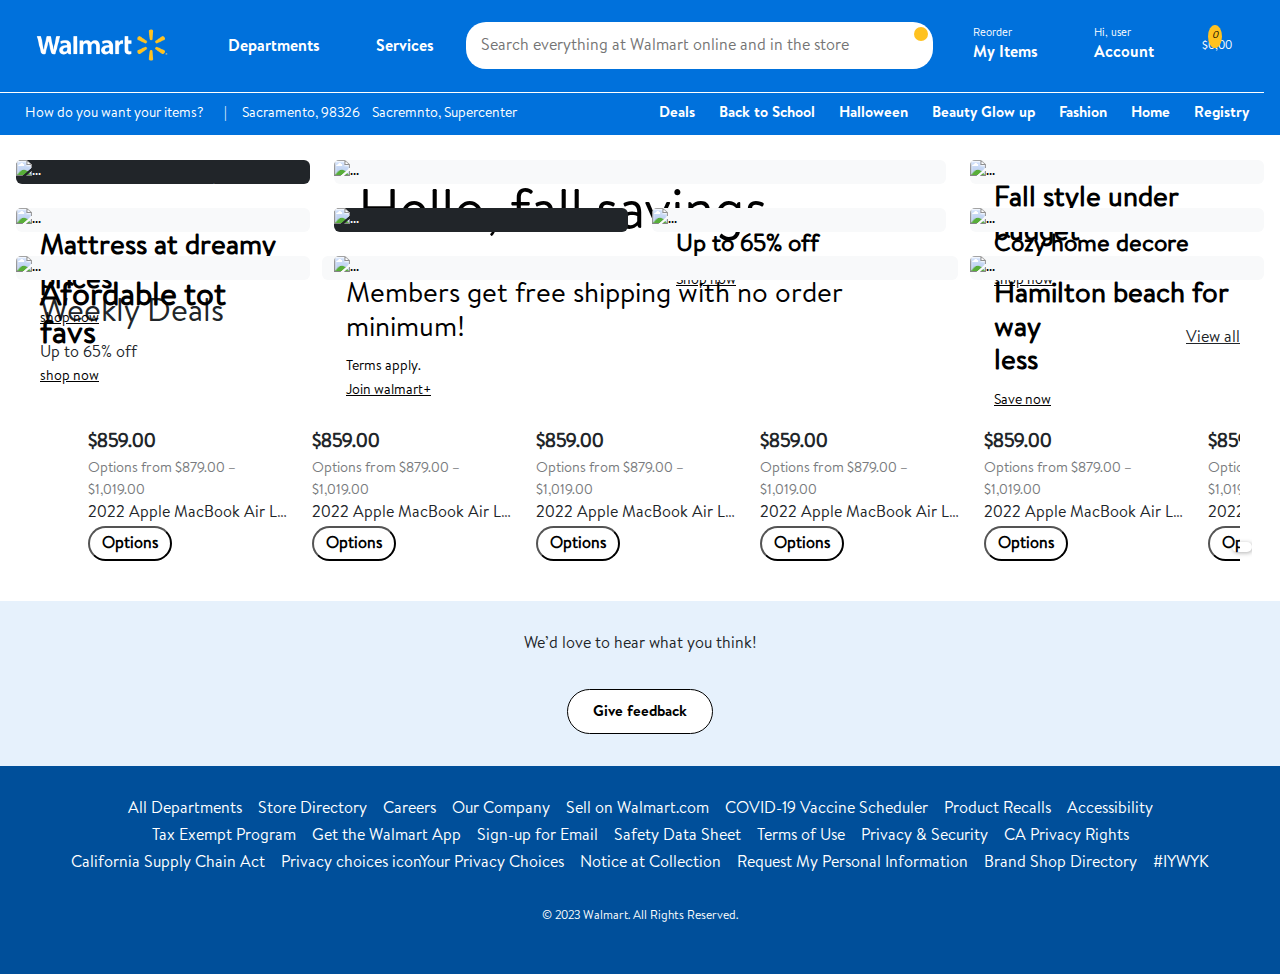
==== index.html @ a3329d4b "fix carousel" ====
<!DOCTYPE html>
<html lang="en">
<head>
    <meta charset="UTF-8">
    <meta name="viewport" content="width=device-width, initial-scale=1.0">
    <link rel="stylesheet" href="./bootstrap-5.3.1-dist/css/bootstrap.min.css">
    <link rel="stylesheet" href="styles.css"/>
    <title>Document</title>
</head>
<body>
    <div id="sideNav" onclick="hideSideNav()"  class="nav-side">
        <div class="item">
            <img class="logo" src="https://static.vecteezy.com/system/resources/previews/022/100/282/original/walmart-logo-transparent-free-png.png" />
            <h2>Hi, User</h2>
        </div>
        <div class="items">
        <a href="#" class="walmart item">
            <img class="logo" src="https://i5.walmartimages.com/dfw/63fd9f59-ac39/29c6759d-7f14-49fa-bd3a-b870eb4fb8fb/v1/wplus-icon-blue.svg" />
            <p>Walmart +</p>
        </a>
        <hr>
        <a href="#" class="item">
            <i class="fa-solid fa-receipt"></i>
            <p>Purchase History</p>
        </a>
        <a href="#" class="item" style="margin-left: -5px;">
            <i class="fa-solid fa-file-import"></i>
            <p>

                My items
            </p>
        </a>
        <a href="#" class="item">
            <i class="fa-regular fa-user"></i>
            <p>

                Account
            </p>
        </a>
        <hr/>
        <a href="#" class="item">
            <i class="fa-regular fa-circle-question"></i>
            <p>

                Help
            </p>
        </a>
        <hr/>
        <a href="#" class="item">
            <i class="fa-regular fa-heart"></i>
            <p>

                Lists
            </p>
        </a>
        <a href="#" class="item">
            <i class="fa-solid fa-gift"></i>
            <p>

                Registries
            </p>
        </a>
        <hr/>
        <div class="nav-list">
            <div href="#" class="item">
                <i class="fa-solid fa-square-poll-horizontal"></i>
                <p>
                    Departments
                </p>
            </div>
            <i class="fa-solid fa-chevron-right"></i>
        </div>
        <div class="nav-list">
            <div href="#" class="item">
                <i class="fa-solid fa-hand-holding-medical"></i>
                <p>
                    Services
                </p>
            </div>
            <i class="fa-solid fa-chevron-right"></i>
        </div>
        <hr>
        <a href="#" class="item">
            <i class="fa-regular fa-comment"></i>
            <p>
                Give feedback
            </p>
        </a>
        <hr>
        <a href="#" class="item">
            <i class="fa-solid fa-right-to-bracket"></i>
            <p>
                Sign out
            </p>
        </a>
    </div>
    </div>
    <div id="backDrop" onclick="hideSideNav()">

    </div>
    <header>
        <div class="main-nav">
            <div class="show-md" onclick="showSideNav()">
                <i class="fa-solid fa-bars " style="color: white; font-size: 25px; cursor: pointer;"></i>
            </div>
            
            <div class="elem hide-md">
                <a href="./index.html"><img class="logo" src="./assets/logo.png.png" /></a>
            </div>
            
                <img class="logo show-md" src="https://static.vecteezy.com/system/resources/previews/022/100/282/original/walmart-logo-transparent-free-png.png" />
          
            <div class="elem hide-md">
                <i class="fa-solid fa-square-poll-horizontal"></i>
                <p>
                    Departments
                </p>
            </div>
            <div class="elem hide-md">
                <i class="fa-solid fa-hand-holding-medical"></i>
                <p>
                    Services
                </p>
            </div>
            <div class="search">
                <input type="search" placeholder="Search everything at Walmart online and in the store" />
                <div class="search-icon">
                    <i class="fa-solid fa-magnifying-glass"></i>
                </div>
            </div>
            <div class="elem hide-md">
                <i class="fa-regular fa-heart"></i>
                <div class="txt">
                    <span>Reorder</span>
                    <p>My Items</p>
                </div>
            </div>
            <div class="elem hide-md">
                <i class="fa-regular fa-user"></i>
                <div class="txt">
                    <span>Hi, user</span>
                    <p>Account<p>
                </div>
            </div>
            <div class="elem">
                <div class="cart">
<i class="fa-solid fa-cart-shopping"></i>
                    <span>$0,00</span>
                    
                </div>
            </div>
        </div>
        <div class="sec-nav ">
            
                <div class="ship">
                    <i class="fa-solid fa-truck"></i>
                    <p>How do you want your items?</p>
                    <i class="fa-solid fa-chevron-down"></i>
                    <p class="address">| &nbsp<i class="fa-solid fa-location-dot"></i> &nbsp Sacramento, 98326 &nbsp<i class="fa-solid fa-house"></i>&nbsp Sacremnto, Supercenter</p>
                </div>
            <nav class="hide-md">
                <ul>
                    <li><a href="#">Deals</a></li>
                    <li id="dis1"><a href="./grocery&Essentials.html">Grocery & Essentials</a></li>
                    <li id="dis4"><a href="./back.html">Back to School</a></li>
                    <li><a href="#">Halloween</a></li>
                    <li id="dis2"><a href="./Top-Toys/top-toys.html">Top Toy list</a></li>
                    <li id="dis3"><a href="#">Beauty Glow up</a></li>
                    <li><a href="#">Fashion</a></li>
                    <li><a href="#">Home</a></li>
                    <li><a href="#">Registry</a></li>
                    
                </ul>
            </nav>
        </div>
    </header>
    <main class="container-fluid p-3">
        <div class="row">
            <div class="col-md-3 mb-3 col-sm-12 d-flex flex-column gap-4">
                <div class="card text-bg-dark" style="border:none">
                    <img src="https://i5.walmartimages.com/dfw/4ff9c6c9-19f8/k2-_79955821-256a-4e04-9c04-2c50f8a91140.v1.jpg?odnHeight=512" class="card-img" alt="...">
                    <div class="card-img-overlay p-4">
                      <h5 class="card-title" style="font-weight: bold;">Sports scores from $17</h5>
                      <a class="card-text nav-link" style="text-decoration: underline;"><small>Shop now</small></a>
                    </div>
                  </div>
                <div class="card text-bg-light" style="border:none">
                    <img src="https://i5.walmartimages.com/dfw/4ff9c6c9-475a/k2-_12602539-cb08-4a03-82dc-76c9fa5662b2.v1.jpg" class="card-img" alt="...">
                    <div class="card-img-overlay p-4">
                      <h3 class="card-title" style="font-weight: bold;">Mattress at dreamy prices</h3>
                      <a class="card-text nav-link text-decoration-underline"><small>shop now</small></a>
                    </div>
                  </div>
                <div class="card text-bg-light" style="border:none">
                    <img src="https://i5.walmartimages.com/dfw/4ff9c6c9-a28d/k2-_7a2ce6b0-d15b-41cf-bad7-6e92826e959e.v1.jpg?odnHeight=216&odnWidth=385&odnBg=&odnDynImageQuality=70" class="card-img" alt="...">
                    <div class="card-img-overlay p-4">
                      <h2 class="card-title" style="font-weight: bold;" >Afordable tot <br> favs</h2>
                      <a class="card-text nav-link text-decoration-underline"><small>shop now</small></a>
                    </div>
                  </div>
                </div>
                <div class="col-md-6 mb-3 col-sm-12">
                    <div class="row d-flex flex-column gap-4">
                        <div class="col">
                            <div class="card text-bg-light" style="border:none;">
                                <img src="https://i5.walmartimages.com/dfw/4ff9c6c9-5558/k2-_122014e9-1d0c-4d17-8870-73a0d83d943d.v1.jpg?odnHeight=447" class="card-img" alt="...">
                                <div class="card-img-overlay p-4">
                                  <h3 class="card-title" style="font-size: 3.5rem;">Hello, fall savings</h3>
                                  <a class="card-text nav-link text-decoration-underline"><small>Shop now</small></a>
                                </div>
                              </div>
                        </div>
                        <div class="col d-flex gap-4">
                            <div class="card text-bg-dark w-50" style="border:none">
                                <img src="https://i5.walmartimages.com/dfw/4ff9c6c9-5706/k2-_24d24bd6-705b-4745-a840-7afe5614a00f.v1.jpg?odnHeight=388" class="card-img" alt="...">
                                <div class="card-img-overlay p-4">
                                  <h4 class="card-title " style="font-weight: bold;" >High tech, low spend</h4>
                                  <a class="card-text nav-link text-decoration-underline"><small>Shop now</small></a>
                                </div>
                              </div>
                              <div class="card text-bg-light w-50" style="border:none">
                                  <img src="https://i5.walmartimages.com/dfw/4ff9c6c9-b65c/k2-_0b51d982-a106-47fb-95e0-4196fa967d4c.v1.jpg?odnHeight=578&odnWidth=385&odnBg=&odnDynImageQuality=70" class="card-img" alt="...">
                                  <div class="card-img-overlay p-4">
                                    <h4 class="card-title" style="font-weight: bold;">Up to 65% off</h4>
                                    <a class="card-text nav-link text-decoration-underline"><small>Shop now</small></a>
                                  </div>
                                </div>
                            </div>
                            <div class="card text-bg-light" style="border:none">
                                <img src="https://i5.walmartimages.com/dfw/4ff9c6c9-21d7/k2-_010ce435-9cfa-4871-98d9-b58993dee070.v1.jpg?odnHeight=216&odnWidth=794&odnBg=&odnDynImageQuality=70" class="card-img" alt="...">
                                <div class="card-img-overlay p-4">
                                  <h3 class="card-title">Members get free shipping with no order <br> minimum!</h3>
                                  <a class="card-text nav-link"><small>Terms apply.</small></a>
                                  <a class="card-text nav-link text-decoration-underline"><small>Join walmart+</small></a>
                                </div>
                              </div>
                       
                    </div>
                 
                   
                  
                </div>
                <div class="col-md-3 mb-3 col-sm-12 d-flex flex-column gap-4">
                <div class="card text-bg-light" style="border:none">
                    <img src="https://i5.walmartimages.com/dfw/4ff9c6c9-a3ce/k2-_a030d5b9-1e9f-4bb7-bc82-af0e9ce626b7.v1.jpg" class="card-img" alt="...">
                    <div class="card-img-overlay p-4">
                      <h3 class="card-title" style="font-weight: bold;">Fall style under <br> budget</h2>
                      <a class="card-text nav-link" style="text-decoration: underline;"><small>Shop now</small></a>
                    </div>
                  </div>
                <div class="card text-bg-light" style="border:none">
                    <img src="https://i5.walmartimages.com/dfw/4ff9c6c9-f512/k2-_f0538edc-0cd6-42e5-b1fd-3df0aa5ba575.v1.jpg?odnHeight=256" class="card-img" alt="...">
                    <div class="card-img-overlay p-4">
                      <h4 class="card-title" style="font-weight: bold;">Cozy home decore</h4>
                      <a class="card-text nav-link text-decoration-underline"><small>shop now</small></a>
                    </div>
                  </div>
                <div class="card text-bg-light" style="border:none">
                    <img src="https://i5.walmartimages.com/dfw/4ff9c6c9-f45d/k2-_67dcec85-5a08-41b4-b40c-a18a1ab33d28.v1.jpg?odnHeight=578" class="card-img" alt="...">
                    <div class="card-img-overlay p-4">
                      <h3 class="card-title" style="font-weight: bold;">Hamilton beach for way <br> less</h3>
                      <a class="card-text nav-link text-decoration-underline"><small>Save now</small></a>
                    </div>
                  </div>

            </div>
        </div>
<!-- carousel -->
        <div class="container-fluid overflow-hidden">
            <div class=" container-fluid d-flex justify-content-between align-items-center">
                <div>
                    <h2>Weekly Deals</h2>
                    <p>Up to 65% off</p>
                </div>
                <a href="#" class="nav-link text-decoration-underline">View all</a>
            </div>
<div class="container-fluid overflow-hidden" id="cont">

    <div id="carousel" class="d-flex gap-4 overflow-hidden p-4" style="margin-left: 0;">
        <i id="arrow" class="fa-solid fa-chevron-right"></i>
        <i id="arrow2" class="fa-solid fa-chevron-left"></i>
        <div class="item">
            
        </div>
    </div>
</div>
        </div>

    </main>
    <footer>
        <div class="footer-top">
            <p>We’d love to hear what you think!</p>
            <button>Give feedback</button>
        </div>
        <div class="footer-btm">
            <div class="links">
                <a href="#">All Departments</a>
                <a href="#">Store Directory</a>
                <a href="#">Careers</a>
                <a href="#">Our Company</a>
                <a href="#">Sell on Walmart.com</a>
                <a href="#">COVID-19 Vaccine Scheduler</a>
                <a href="#">Product Recalls</a>
                <a href="#">Accessibility</a>
                <a href="#">Tax Exempt Program</a>
                <a href="#">Get the Walmart App</a>
                <a href="#">Sign-up for Email</a>
                <a href="#">Safety Data Sheet</a>
                <a href="#">Terms of Use</a>
                <a href="#">Privacy & Security</a>
                <a href="#">CA Privacy Rights</a>
                <a href="#">California Supply Chain Act</a>
                <a href="#">Privacy choices iconYour Privacy Choices</a>
                <a href="#">Notice at Collection</a>
                <a href="#">Request My Personal Information</a>
                <a href="#">Brand Shop Directory</a>
                <a href="#">#IYWYK</a>
            </div>
            <p>© 2023 Walmart. All Rights Reserved.
            </p>
        </div>
    </footer>
<script>
    const sideNav = document.getElementById('sideNav');
    const backDrop = document.getElementById('backDrop');
    function showSideNav(){
        sideNav.style.display = 'flex';
        backDrop.style.display = 'flex';
    }
    function hideSideNav(){
        sideNav.style.display = 'none';
        backDrop.style.display = 'none';
    }
</script>
    <script src="https://kit.fontawesome.com/f6798b3fdf.js" crossorigin="anonymous"></script>
    <script src="bootstrap-5.3.1-dist/js/bootstrap.bundle.min.js"></script>
    <script src="./index.js" type="module"></script>
</body>
</html>
---- styles.css ----
:root{
    --nav-clr : #0071DC;
}

@font-face {
    font-family: bogle-regular;
    src: url(assets/fonts/BOGLEREGULAR.OTF);
  }
@font-face {
    font-family: bogle-bold;
    src: url(assets/fonts/BOGLEBOLD.OTF);
  }

body{
    font-family: bogle-regular, sans-serif;
    max-width: 100vw;
    margin: 0;
    padding: 0;
    display: flex;
    flex-direction: column;
    justify-content: space-between;
    height: 100vh;
}
*{
    box-sizing: border-box;
    padding: 0;
    margin: 0;
}
header{
    position: fixed;
    width: 100vw;
    z-index: 2;
    padding-right: 1rem;
    background-color: var(--nav-clr);

}
.main-nav{
    padding: 1.4rem 1rem;
    display: flex;
    align-items: center;
    gap: 1rem;
    border-bottom: 1px solid white;
}
.elem {
    width: fit-content;
    height: 47px;
    padding: 0 1rem;
    border-radius: 30px;
    display: flex;
    justify-content: center;
    align-items: center;
    cursor: pointer;
    color: white;
    gap: .5rem;
    min-width: max-content;
}
.elem:hover {
    background-color: #004F9A;

}
.logo{
    height: 40px;
    margin-bottom: 5px;
}
.elem p {
    font-family: bogle-bold, sans-serif;
    margin: 0;
    margin-top: 5px;
    font-size: 16px;
}
.elem span{
    margin: 0;
}
.search {

    width: 100%;
    position: relative;
}
.main-nav input {
    padding: 13px 15px 10px 15px;
    border: none;
    border-radius: 20px;
    width: 100%;
}
.search-icon {
    position: absolute;
    background-color: #FFC220;
    border-radius: 50%;
    padding:  7px;
    display: flex;
    align-items: center;
    top: 5px;
    right: 5px;
}
.main-nav input:focus {
    border-radius: 0;
}
.main-nav input::placeholder {
   font-family: bogle-regular, sans-serif; 
   font-size: 16px;
   
}
.elem .txt {
     display: flex;
     flex-direction: column;
}
.elem .txt p {
    margin: 0;
}
.elem .txt span {
    font-size: 11px;
}

.elem .cart {
    display: flex;
    flex-direction: column;
    align-items: center;
    justify-content: center;
    gap: .2rem;
    
}
.elem .cart span {
    font-size: 12px;
    
}
.elem .cart i {
    position: relative;
}
.elem .cart i::after {
content: '0';
width: max-content ;
height: max-content;
background-color:#FFC220 ;
font-size: 10px;
color: black;
padding:  4px;
border-radius: 50%;
position: absolute;
display: flex;
justify-content: center;
top: -10px;
right: -5px;
}


.hide-md {
    display: flex;
}
.show-md {
    display: none;
}

.sec-nav{
    display: flex;
    justify-content: space-between;
    color: white;
    padding: 10px 15px;
    align-items: center;
    
}
.sec-nav *{
    margin: 0;
}
.sec-nav ul{
    display: flex;
    gap: 1.5rem;
    list-style: none;
    font-size: 15px;
    align-items: center;
    
}

.ship {
    display: flex;
    gap: 10px;
    font-size: 14px;
}
.sec-nav a {
    text-decoration: none;
    color: white;
    font-family: bogle-bold, sans-serif;
}
.sec-nav a:hover {
    text-decoration: underline;
    
}

footer {
    display: flex;
    width: 100%;
    flex-direction: column;
    text-align: center;
}

.footer-top{
    background-color: #E6F1FC;
    padding: 2rem;
}
.footer-top button {
    margin-top: 1rem;
    padding: 12px 25px 8px;
    border: 1px solid black;
    background-color: white;
    border-radius: 25px;
    font-size: 15px;
    font-family: bogle-bold, sans-serif;
}

.footer-btm{
    background-color: #004F9A;
    padding: 2rem 4rem;
    color: white;
}
.footer-btm a{
    text-decoration: none;
    cursor: pointer;
    color: white;
}
.footer-btm p{
    margin-top: 2rem;
    font-size: 12px;
}
.footer-btm .links{
    display: flex;
    justify-content: center;
    flex-wrap: wrap;
    gap:.2rem 1rem ;
}
#backDrop{
    display: none;
    position: absolute;
    width: 100vw;
    height: 100vh;
    background-color: rgba(44, 42, 42, 0.596);
    z-index: 14;
}
.nav-side{
    display: none;
    position: absolute;
    background-color: white;
    height: 100vh;
    flex-direction: column;
    gap: 1rem;
    padding: 2rem 0 2rem 1.5rem;
    min-width: 300px;
    box-shadow: 1px 0px 5px 0px gray;
    z-index: 15;
    margin-left: -300px;
    animation: slide .3s ease-in-out forwards;
}
main {
    margin-top: 9rem;
    max-width: 100vw;
}
@keyframes slide {
    0%{
        margin-left: -300px;
    }
    100%{
        margin-left: 0;
    }
}
.nav-side .item{
    display: flex;
    align-items: center;
    margin: 5px 0;
    font-size: 14px;
    gap: .6rem;
}
.nav-side .items{
    display: flex;
    flex-direction: column;
    gap: 1rem;
    overflow: scroll;
    padding-right: 1rem;
    overflow-x: hidden;
}
.nav-side .item p{
    margin-top: 5px;
}
.nav-side .nav-list {
    display: flex;
    justify-content: space-between;
    align-items: center;
    opacity: .7;
}
i{
    cursor: pointer;
}
.nav-side a {
    text-decoration: none;
    color: black;
    opacity: .7;
}
.nav-side p {
    opacity: .7;
}
.nav-side hr {
    opacity: .4;
}
.walmart img {
    width: 20px;
}
.item {
    position: relative;
    width: fit-content;
}
.item p {
    margin: 0;
}
.item p:nth-of-type(2){
    font-size: .9rem;
    opacity: .6;
}
.item p:first-of-type {
    font-weight: bolder;
    font-size: 1.2rem;
}
.item p:last-of-type {
    max-width: 200px;
    overflow: hidden;
    text-overflow: ellipsis;
    white-space: nowrap;
}
.item i {
    position: absolute;
    background-color: rgb(255, 255, 255);
    border-radius: 15px;
    padding: 5px;
    right: 0;
}
.walBtn{
    padding: 5px 12px 2px 12px;
    border-radius: 25px;
    background-color: white;
    font-weight: bold;
}
#cont{
    position: relative;
}
#carousel {
    transition: all .4s ease-in-out;
}
#carousel .fa-solid {
    top: 10rem;
    padding: 5px 10px;
    opacity: .6;
    font-size: 2rem;
    z-index: 5;
    border-radius: 25px;
    box-shadow: 1px 1px 4px 0px gray ;
}
#carousel .fa-chevron-right{
    display: block;
    position: absolute;
    right: 0;
}

#carousel .fa-chevron-left{
    display: none;
    position: absolute;
    left: 0;
    
}
@media (max-width:1024px) {

    .hide-md {
        display: none;
    }
    .show-md {
        display: flex;
    }
    .footer-btm{
        background-color: #E6F1FC;
        color: black;
        border-top: 3px solid rgba(179, 177, 177, 0.53);
    }
    .footer-btm a{
        color: black;
        opacity: .7;
    }
    .footer-btm .links{
        display: flex;
        flex-direction: column;
        align-items: flex-start;
        flex-wrap: wrap;
        gap:.2rem 1rem ;
    }
}

/* hide some nav elements in smaller screens */

@media (max-width: 1450px){
    #dis1{
        display: none;
    }
}
@media (max-width: 1300px){
    #dis2{
        display: none;
    }
}
@media (max-width: 1200px){
    #dis3{
        display: none;
    }
}
@media (max-width: 1088px){
    #dis4{
        display: none;
    }
}
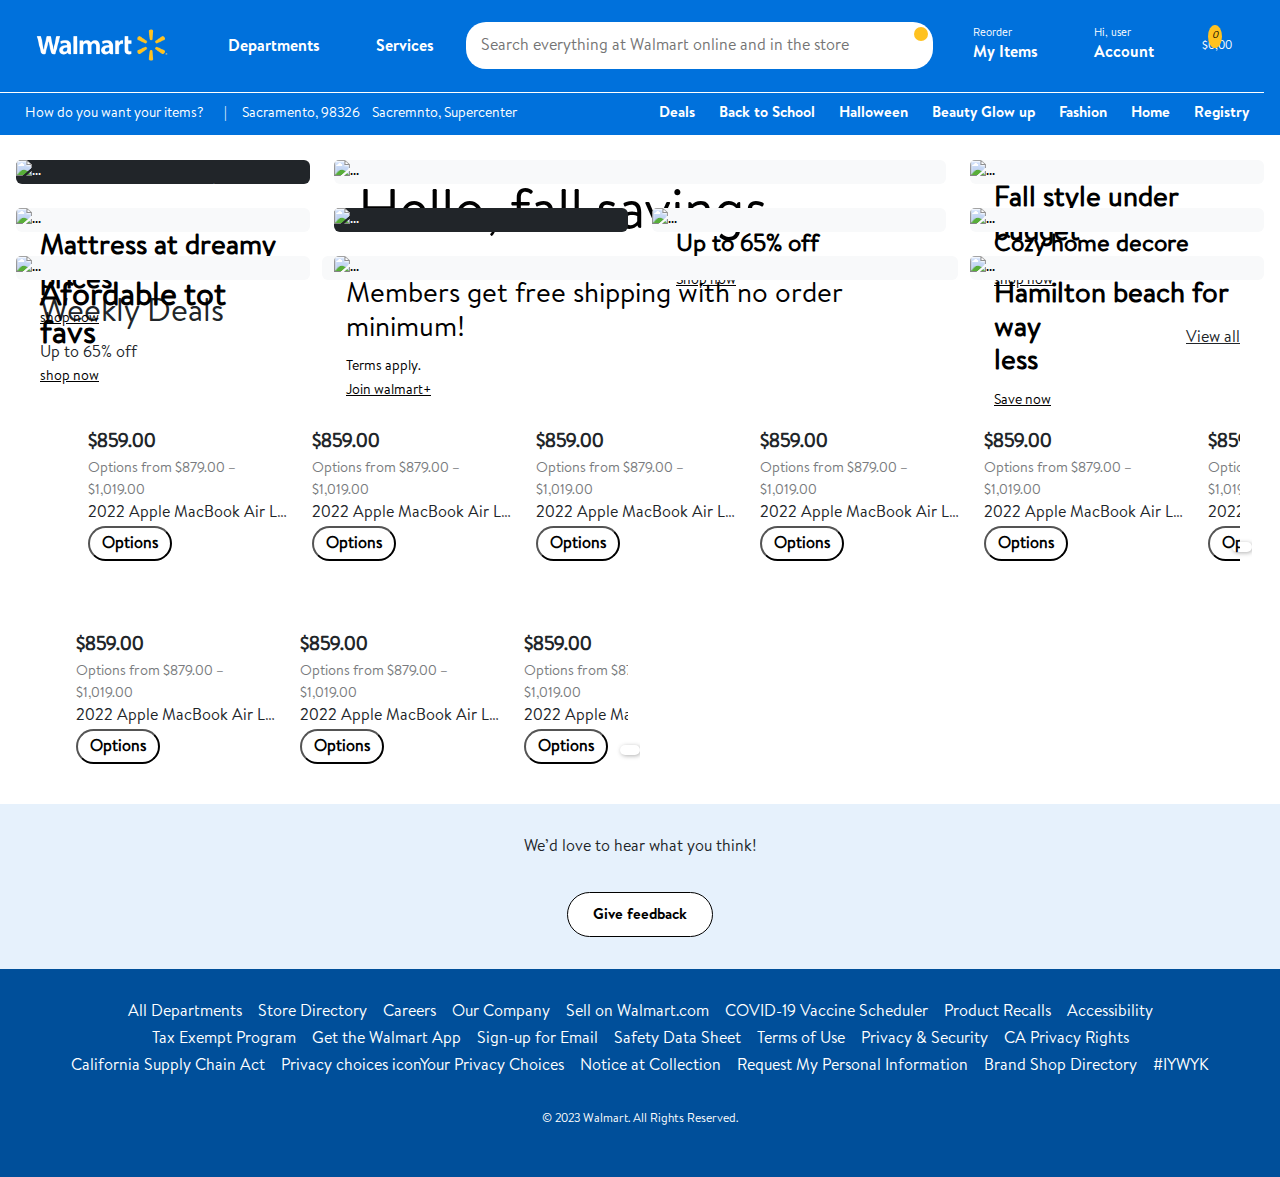
==== commit 431824eb: "global" ====
--- a/index.html
+++ b/index.html
@@ -1,339 +1,447 @@
 <!DOCTYPE html>
 <html lang="en">
-<head>
-    <meta charset="UTF-8">
-    <meta name="viewport" content="width=device-width, initial-scale=1.0">
-    <link rel="stylesheet" href="./bootstrap-5.3.1-dist/css/bootstrap.min.css">
-    <link rel="stylesheet" href="styles.css"/>
+  <head>
+    <meta charset="UTF-8" />
+    <meta name="viewport" content="width=device-width, initial-scale=1.0" />
+    <link
+      rel="stylesheet"
+      href="./bootstrap-5.3.1-dist/css/bootstrap.min.css"
+    />
+    <link rel="stylesheet" href="styles.css" />
     <title>Document</title>
-</head>
-<body>
-    <div id="sideNav" onclick="hideSideNav()"  class="nav-side">
-        <div class="item">
-            <img class="logo" src="https://static.vecteezy.com/system/resources/previews/022/100/282/original/walmart-logo-transparent-free-png.png" />
-            <h2>Hi, User</h2>
-        </div>
-        <div class="items">
+  </head>
+  <body>
+    <div id="sideNav" onclick="hideSideNav()" class="nav-side">
+      <div class="item">
+        <img
+          class="logo"
+          src="https://static.vecteezy.com/system/resources/previews/022/100/282/original/walmart-logo-transparent-free-png.png"
+        />
+        <h2>Hi, User</h2>
+      </div>
+      <div class="items">
         <a href="#" class="walmart item">
-            <img class="logo" src="https://i5.walmartimages.com/dfw/63fd9f59-ac39/29c6759d-7f14-49fa-bd3a-b870eb4fb8fb/v1/wplus-icon-blue.svg" />
-            <p>Walmart +</p>
-        </a>
-        <hr>
-        <a href="#" class="item">
-            <i class="fa-solid fa-receipt"></i>
-            <p>Purchase History</p>
-        </a>
-        <a href="#" class="item" style="margin-left: -5px;">
-            <i class="fa-solid fa-file-import"></i>
-            <p>
+          <img
+            class="logo"
+            src="https://i5.walmartimages.com/dfw/63fd9f59-ac39/29c6759d-7f14-49fa-bd3a-b870eb4fb8fb/v1/wplus-icon-blue.svg"
+          />
+          <p>Walmart +</p>
+        </a>
+        <hr />
+        <a href="#" class="item">
+          <i class="fa-solid fa-receipt"></i>
+          <p>Purchase History</p>
+        </a>
+        <a href="#" class="item" style="margin-left: -5px">
+          <i class="fa-solid fa-file-import"></i>
+          <p>My items</p>
+        </a>
+        <a href="#" class="item">
+          <i class="fa-regular fa-user"></i>
+          <p>Account</p>
+        </a>
+        <hr />
+        <a href="#" class="item">
+          <i class="fa-regular fa-circle-question"></i>
+          <p>Help</p>
+        </a>
+        <hr />
+        <a href="#" class="item">
+          <i class="fa-regular fa-heart"></i>
+          <p>Lists</p>
+        </a>
+        <a href="#" class="item">
+          <i class="fa-solid fa-gift"></i>
+          <p>Registries</p>
+        </a>
+        <hr />
+        <div class="nav-list">
+          <div href="#" class="item">
+            <i class="fa-solid fa-square-poll-horizontal"></i>
+            <p>Departments</p>
+          </div>
+          <i class="fa-solid fa-chevron-right"></i>
+        </div>
+        <div class="nav-list">
+          <div href="#" class="item">
+            <i class="fa-solid fa-hand-holding-medical"></i>
+            <p>Services</p>
+          </div>
+          <i class="fa-solid fa-chevron-right"></i>
+        </div>
+        <hr />
+        <a href="#" class="item">
+          <i class="fa-regular fa-comment"></i>
+          <p>Give feedback</p>
+        </a>
+        <hr />
+        <a href="#" class="item">
+          <i class="fa-solid fa-right-to-bracket"></i>
+          <p>Sign out</p>
+        </a>
+      </div>
+    </div>
+    <div id="backDrop" onclick="hideSideNav()"></div>
+    <header>
+      <div class="main-nav">
+        <div class="show-md" onclick="showSideNav()">
+          <i
+            class="fa-solid fa-bars"
+            style="color: white; font-size: 25px; cursor: pointer"
+          ></i>
+        </div>
 
-                My items
-            </p>
-        </a>
-        <a href="#" class="item">
-            <i class="fa-regular fa-user"></i>
-            <p>
+        <div class="elem hide-md">
+          <a href="./index.html"
+            ><img class="logo" src="./assets/logo.png.png"
+          /></a>
+        </div>
 
-                Account
-            </p>
-        </a>
-        <hr/>
-        <a href="#" class="item">
-            <i class="fa-regular fa-circle-question"></i>
-            <p>
+        <img
+          class="logo show-md"
+          src="https://static.vecteezy.com/system/resources/previews/022/100/282/original/walmart-logo-transparent-free-png.png"
+        />
 
-                Help
-            </p>
-        </a>
-        <hr/>
-        <a href="#" class="item">
-            <i class="fa-regular fa-heart"></i>
-            <p>
-
-                Lists
-            </p>
-        </a>
-        <a href="#" class="item">
-            <i class="fa-solid fa-gift"></i>
-            <p>
-
-                Registries
-            </p>
-        </a>
-        <hr/>
-        <div class="nav-list">
-            <div href="#" class="item">
-                <i class="fa-solid fa-square-poll-horizontal"></i>
-                <p>
-                    Departments
-                </p>
-            </div>
-            <i class="fa-solid fa-chevron-right"></i>
-        </div>
-        <div class="nav-list">
-            <div href="#" class="item">
-                <i class="fa-solid fa-hand-holding-medical"></i>
-                <p>
-                    Services
-                </p>
-            </div>
-            <i class="fa-solid fa-chevron-right"></i>
-        </div>
-        <hr>
-        <a href="#" class="item">
-            <i class="fa-regular fa-comment"></i>
-            <p>
-                Give feedback
-            </p>
-        </a>
-        <hr>
-        <a href="#" class="item">
-            <i class="fa-solid fa-right-to-bracket"></i>
-            <p>
-                Sign out
-            </p>
-        </a>
-    </div>
-    </div>
-    <div id="backDrop" onclick="hideSideNav()">
-
-    </div>
-    <header>
-        <div class="main-nav">
-            <div class="show-md" onclick="showSideNav()">
-                <i class="fa-solid fa-bars " style="color: white; font-size: 25px; cursor: pointer;"></i>
-            </div>
-            
-            <div class="elem hide-md">
-                <a href="./index.html"><img class="logo" src="./assets/logo.png.png" /></a>
-            </div>
-            
-                <img class="logo show-md" src="https://static.vecteezy.com/system/resources/previews/022/100/282/original/walmart-logo-transparent-free-png.png" />
-          
-            <div class="elem hide-md">
-                <i class="fa-solid fa-square-poll-horizontal"></i>
-                <p>
-                    Departments
-                </p>
-            </div>
-            <div class="elem hide-md">
-                <i class="fa-solid fa-hand-holding-medical"></i>
-                <p>
-                    Services
-                </p>
-            </div>
-            <div class="search">
-                <input type="search" placeholder="Search everything at Walmart online and in the store" />
-                <div class="search-icon">
-                    <i class="fa-solid fa-magnifying-glass"></i>
-                </div>
-            </div>
-            <div class="elem hide-md">
-                <i class="fa-regular fa-heart"></i>
-                <div class="txt">
-                    <span>Reorder</span>
-                    <p>My Items</p>
-                </div>
-            </div>
-            <div class="elem hide-md">
-                <i class="fa-regular fa-user"></i>
-                <div class="txt">
-                    <span>Hi, user</span>
-                    <p>Account<p>
-                </div>
-            </div>
-            <div class="elem">
-                <div class="cart">
-<i class="fa-solid fa-cart-shopping"></i>
-                    <span>$0,00</span>
-                    
-                </div>
-            </div>
-        </div>
-        <div class="sec-nav ">
-            
-                <div class="ship">
-                    <i class="fa-solid fa-truck"></i>
-                    <p>How do you want your items?</p>
-                    <i class="fa-solid fa-chevron-down"></i>
-                    <p class="address">| &nbsp<i class="fa-solid fa-location-dot"></i> &nbsp Sacramento, 98326 &nbsp<i class="fa-solid fa-house"></i>&nbsp Sacremnto, Supercenter</p>
-                </div>
-            <nav class="hide-md">
-                <ul>
-                    <li><a href="#">Deals</a></li>
-                    <li id="dis1"><a href="./grocery&Essentials.html">Grocery & Essentials</a></li>
-                    <li id="dis4"><a href="./back.html">Back to School</a></li>
-                    <li><a href="#">Halloween</a></li>
-                    <li id="dis2"><a href="./Top-Toys/top-toys.html">Top Toy list</a></li>
-                    <li id="dis3"><a href="#">Beauty Glow up</a></li>
-                    <li><a href="#">Fashion</a></li>
-                    <li><a href="#">Home</a></li>
-                    <li><a href="#">Registry</a></li>
-                    
-                </ul>
-            </nav>
-        </div>
+        <div class="elem hide-md">
+          <i class="fa-solid fa-square-poll-horizontal"></i>
+          <p>Departments</p>
+        </div>
+        <div class="elem hide-md">
+          <i class="fa-solid fa-hand-holding-medical"></i>
+          <p>Services</p>
+        </div>
+        <div class="search">
+          <input
+            type="search"
+            placeholder="Search everything at Walmart online and in the store"
+          />
+          <div class="search-icon">
+            <i class="fa-solid fa-magnifying-glass"></i>
+          </div>
+        </div>
+        <div class="elem hide-md">
+          <i class="fa-regular fa-heart"></i>
+          <div class="txt">
+            <span>Reorder</span>
+            <p>My Items</p>
+          </div>
+        </div>
+        <div class="elem hide-md">
+          <i class="fa-regular fa-user"></i>
+          <div class="txt">
+            <span>Hi, user</span>
+            <p>Account</p>
+            <p></p>
+          </div>
+        </div>
+        <div class="elem">
+          <div class="cart">
+            <i class="fa-solid fa-cart-shopping"></i>
+            <span>$0,00</span>
+          </div>
+        </div>
+      </div>
+      <div class="sec-nav">
+        <div class="ship">
+          <i class="fa-solid fa-truck"></i>
+          <p>How do you want your items?</p>
+          <i class="fa-solid fa-chevron-down"></i>
+          <p class="address">
+            | &nbsp<i class="fa-solid fa-location-dot"></i> &nbsp Sacramento,
+            98326 &nbsp<i class="fa-solid fa-house"></i>&nbsp Sacremnto,
+            Supercenter
+          </p>
+        </div>
+        <nav class="hide-md">
+          <ul>
+            <li><a href="#">Deals</a></li>
+            <li id="dis1">
+              <a href="./grocery&Essentials.html">Grocery & Essentials</a>
+            </li>
+            <li id="dis4"><a href="./back.html">Back to School</a></li>
+            <li><a href="#">Halloween</a></li>
+            <li id="dis2">
+              <a href="./Top-Toys/top-toys.html">Top Toy list</a>
+            </li>
+            <li id="dis3"><a href="#">Beauty Glow up</a></li>
+            <li><a href="#">Fashion</a></li>
+            <li><a href="#">Home</a></li>
+            <li><a href="#">Registry</a></li>
+          </ul>
+        </nav>
+      </div>
     </header>
     <main class="container-fluid p-3">
-        <div class="row">
-            <div class="col-md-3 mb-3 col-sm-12 d-flex flex-column gap-4">
-                <div class="card text-bg-dark" style="border:none">
-                    <img src="https://i5.walmartimages.com/dfw/4ff9c6c9-19f8/k2-_79955821-256a-4e04-9c04-2c50f8a91140.v1.jpg?odnHeight=512" class="card-img" alt="...">
-                    <div class="card-img-overlay p-4">
-                      <h5 class="card-title" style="font-weight: bold;">Sports scores from $17</h5>
-                      <a class="card-text nav-link" style="text-decoration: underline;"><small>Shop now</small></a>
-                    </div>
-                  </div>
-                <div class="card text-bg-light" style="border:none">
-                    <img src="https://i5.walmartimages.com/dfw/4ff9c6c9-475a/k2-_12602539-cb08-4a03-82dc-76c9fa5662b2.v1.jpg" class="card-img" alt="...">
-                    <div class="card-img-overlay p-4">
-                      <h3 class="card-title" style="font-weight: bold;">Mattress at dreamy prices</h3>
-                      <a class="card-text nav-link text-decoration-underline"><small>shop now</small></a>
-                    </div>
-                  </div>
-                <div class="card text-bg-light" style="border:none">
-                    <img src="https://i5.walmartimages.com/dfw/4ff9c6c9-a28d/k2-_7a2ce6b0-d15b-41cf-bad7-6e92826e959e.v1.jpg?odnHeight=216&odnWidth=385&odnBg=&odnDynImageQuality=70" class="card-img" alt="...">
-                    <div class="card-img-overlay p-4">
-                      <h2 class="card-title" style="font-weight: bold;" >Afordable tot <br> favs</h2>
-                      <a class="card-text nav-link text-decoration-underline"><small>shop now</small></a>
-                    </div>
-                  </div>
+      <div class="row">
+        <div class="col-md-3 mb-3 col-sm-12 d-flex flex-column gap-4">
+          <div class="card text-bg-dark" style="border: none">
+            <img
+              src="https://i5.walmartimages.com/dfw/4ff9c6c9-19f8/k2-_79955821-256a-4e04-9c04-2c50f8a91140.v1.jpg?odnHeight=512"
+              class="card-img"
+              alt="..."
+            />
+            <div class="card-img-overlay p-4">
+              <h5 class="card-title" style="font-weight: bold">
+                Sports scores from $17
+              </h5>
+              <a class="card-text nav-link" style="text-decoration: underline"
+                ><small>Shop now</small></a
+              >
+            </div>
+          </div>
+          <div class="card text-bg-light" style="border: none">
+            <img
+              src="https://i5.walmartimages.com/dfw/4ff9c6c9-475a/k2-_12602539-cb08-4a03-82dc-76c9fa5662b2.v1.jpg"
+              class="card-img"
+              alt="..."
+            />
+            <div class="card-img-overlay p-4">
+              <h3 class="card-title" style="font-weight: bold">
+                Mattress at dreamy prices
+              </h3>
+              <a class="card-text nav-link text-decoration-underline"
+                ><small>shop now</small></a
+              >
+            </div>
+          </div>
+          <div class="card text-bg-light" style="border: none">
+            <img
+              src="https://i5.walmartimages.com/dfw/4ff9c6c9-a28d/k2-_7a2ce6b0-d15b-41cf-bad7-6e92826e959e.v1.jpg?odnHeight=216&odnWidth=385&odnBg=&odnDynImageQuality=70"
+              class="card-img"
+              alt="..."
+            />
+            <div class="card-img-overlay p-4">
+              <h2 class="card-title" style="font-weight: bold">
+                Afordable tot <br />
+                favs
+              </h2>
+              <a class="card-text nav-link text-decoration-underline"
+                ><small>shop now</small></a
+              >
+            </div>
+          </div>
+        </div>
+        <div class="col-md-6 mb-3 col-sm-12">
+          <div class="row d-flex flex-column gap-4">
+            <div class="col">
+              <div class="card text-bg-light" style="border: none">
+                <img
+                  src="https://i5.walmartimages.com/dfw/4ff9c6c9-5558/k2-_122014e9-1d0c-4d17-8870-73a0d83d943d.v1.jpg?odnHeight=447"
+                  class="card-img"
+                  alt="..."
+                />
+                <div class="card-img-overlay p-4">
+                  <h3 class="card-title" style="font-size: 3.5rem">
+                    Hello, fall savings
+                  </h3>
+                  <a class="card-text nav-link text-decoration-underline"
+                    ><small>Shop now</small></a
+                  >
                 </div>
-                <div class="col-md-6 mb-3 col-sm-12">
-                    <div class="row d-flex flex-column gap-4">
-                        <div class="col">
-                            <div class="card text-bg-light" style="border:none;">
-                                <img src="https://i5.walmartimages.com/dfw/4ff9c6c9-5558/k2-_122014e9-1d0c-4d17-8870-73a0d83d943d.v1.jpg?odnHeight=447" class="card-img" alt="...">
-                                <div class="card-img-overlay p-4">
-                                  <h3 class="card-title" style="font-size: 3.5rem;">Hello, fall savings</h3>
-                                  <a class="card-text nav-link text-decoration-underline"><small>Shop now</small></a>
-                                </div>
-                              </div>
-                        </div>
-                        <div class="col d-flex gap-4">
-                            <div class="card text-bg-dark w-50" style="border:none">
-                                <img src="https://i5.walmartimages.com/dfw/4ff9c6c9-5706/k2-_24d24bd6-705b-4745-a840-7afe5614a00f.v1.jpg?odnHeight=388" class="card-img" alt="...">
-                                <div class="card-img-overlay p-4">
-                                  <h4 class="card-title " style="font-weight: bold;" >High tech, low spend</h4>
-                                  <a class="card-text nav-link text-decoration-underline"><small>Shop now</small></a>
-                                </div>
-                              </div>
-                              <div class="card text-bg-light w-50" style="border:none">
-                                  <img src="https://i5.walmartimages.com/dfw/4ff9c6c9-b65c/k2-_0b51d982-a106-47fb-95e0-4196fa967d4c.v1.jpg?odnHeight=578&odnWidth=385&odnBg=&odnDynImageQuality=70" class="card-img" alt="...">
-                                  <div class="card-img-overlay p-4">
-                                    <h4 class="card-title" style="font-weight: bold;">Up to 65% off</h4>
-                                    <a class="card-text nav-link text-decoration-underline"><small>Shop now</small></a>
-                                  </div>
-                                </div>
-                            </div>
-                            <div class="card text-bg-light" style="border:none">
-                                <img src="https://i5.walmartimages.com/dfw/4ff9c6c9-21d7/k2-_010ce435-9cfa-4871-98d9-b58993dee070.v1.jpg?odnHeight=216&odnWidth=794&odnBg=&odnDynImageQuality=70" class="card-img" alt="...">
-                                <div class="card-img-overlay p-4">
-                                  <h3 class="card-title">Members get free shipping with no order <br> minimum!</h3>
-                                  <a class="card-text nav-link"><small>Terms apply.</small></a>
-                                  <a class="card-text nav-link text-decoration-underline"><small>Join walmart+</small></a>
-                                </div>
-                              </div>
-                       
-                    </div>
-                 
-                   
-                  
+              </div>
+            </div>
+            <div class="col d-flex gap-4">
+              <div class="card text-bg-dark w-50" style="border: none">
+                <img
+                  src="https://i5.walmartimages.com/dfw/4ff9c6c9-5706/k2-_24d24bd6-705b-4745-a840-7afe5614a00f.v1.jpg?odnHeight=388"
+                  class="card-img"
+                  alt="..."
+                />
+                <div class="card-img-overlay p-4">
+                  <h4 class="card-title" style="font-weight: bold">
+                    High tech, low spend
+                  </h4>
+                  <a class="card-text nav-link text-decoration-underline"
+                    ><small>Shop now</small></a
+                  >
                 </div>
-                <div class="col-md-3 mb-3 col-sm-12 d-flex flex-column gap-4">
-                <div class="card text-bg-light" style="border:none">
-                    <img src="https://i5.walmartimages.com/dfw/4ff9c6c9-a3ce/k2-_a030d5b9-1e9f-4bb7-bc82-af0e9ce626b7.v1.jpg" class="card-img" alt="...">
-                    <div class="card-img-overlay p-4">
-                      <h3 class="card-title" style="font-weight: bold;">Fall style under <br> budget</h2>
-                      <a class="card-text nav-link" style="text-decoration: underline;"><small>Shop now</small></a>
-                    </div>
-                  </div>
-                <div class="card text-bg-light" style="border:none">
-                    <img src="https://i5.walmartimages.com/dfw/4ff9c6c9-f512/k2-_f0538edc-0cd6-42e5-b1fd-3df0aa5ba575.v1.jpg?odnHeight=256" class="card-img" alt="...">
-                    <div class="card-img-overlay p-4">
-                      <h4 class="card-title" style="font-weight: bold;">Cozy home decore</h4>
-                      <a class="card-text nav-link text-decoration-underline"><small>shop now</small></a>
-                    </div>
-                  </div>
-                <div class="card text-bg-light" style="border:none">
-                    <img src="https://i5.walmartimages.com/dfw/4ff9c6c9-f45d/k2-_67dcec85-5a08-41b4-b40c-a18a1ab33d28.v1.jpg?odnHeight=578" class="card-img" alt="...">
-                    <div class="card-img-overlay p-4">
-                      <h3 class="card-title" style="font-weight: bold;">Hamilton beach for way <br> less</h3>
-                      <a class="card-text nav-link text-decoration-underline"><small>Save now</small></a>
-                    </div>
-                  </div>
-
-            </div>
-        </div>
-<!-- carousel -->
-        <div class="container-fluid overflow-hidden">
-            <div class=" container-fluid d-flex justify-content-between align-items-center">
-                <div>
-                    <h2>Weekly Deals</h2>
-                    <p>Up to 65% off</p>
+              </div>
+              <div class="card text-bg-light w-50" style="border: none">
+                <img
+                  src="https://i5.walmartimages.com/dfw/4ff9c6c9-b65c/k2-_0b51d982-a106-47fb-95e0-4196fa967d4c.v1.jpg?odnHeight=578&odnWidth=385&odnBg=&odnDynImageQuality=70"
+                  class="card-img"
+                  alt="..."
+                />
+                <div class="card-img-overlay p-4">
+                  <h4 class="card-title" style="font-weight: bold">
+                    Up to 65% off
+                  </h4>
+                  <a class="card-text nav-link text-decoration-underline"
+                    ><small>Shop now</small></a
+                  >
                 </div>
-                <a href="#" class="nav-link text-decoration-underline">View all</a>
-            </div>
-<div class="container-fluid overflow-hidden" id="cont">
-
-    <div id="carousel" class="d-flex gap-4 overflow-hidden p-4" style="margin-left: 0;">
-        <i id="arrow" class="fa-solid fa-chevron-right"></i>
-        <i id="arrow2" class="fa-solid fa-chevron-left"></i>
-        <div class="item">
-            
-        </div>
-    </div>
-</div>
-        </div>
-
+              </div>
+            </div>
+            <div class="card text-bg-light" style="border: none">
+              <img
+                src="https://i5.walmartimages.com/dfw/4ff9c6c9-21d7/k2-_010ce435-9cfa-4871-98d9-b58993dee070.v1.jpg?odnHeight=216&odnWidth=794&odnBg=&odnDynImageQuality=70"
+                class="card-img"
+                alt="..."
+              />
+              <div class="card-img-overlay p-4">
+                <h3 class="card-title">
+                  Members get free shipping with no order <br />
+                  minimum!
+                </h3>
+                <a class="card-text nav-link"><small>Terms apply.</small></a>
+                <a class="card-text nav-link text-decoration-underline"
+                  ><small>Join walmart+</small></a
+                >
+              </div>
+            </div>
+          </div>
+        </div>
+        <div class="col-md-3 mb-3 col-sm-12 d-flex flex-column gap-4">
+          <div class="card text-bg-light" style="border: none">
+            <img
+              src="https://i5.walmartimages.com/dfw/4ff9c6c9-a3ce/k2-_a030d5b9-1e9f-4bb7-bc82-af0e9ce626b7.v1.jpg"
+              class="card-img"
+              alt="..."
+            />
+            <div class="card-img-overlay p-4">
+              <h3 class="card-title" style="font-weight: bold">
+                Fall style under <br />
+                budget
+              </h3>
+              <a class="card-text nav-link" style="text-decoration: underline"
+                ><small>Shop now</small></a
+              >
+            </div>
+          </div>
+          <div class="card text-bg-light" style="border: none">
+            <img
+              src="https://i5.walmartimages.com/dfw/4ff9c6c9-f512/k2-_f0538edc-0cd6-42e5-b1fd-3df0aa5ba575.v1.jpg?odnHeight=256"
+              class="card-img"
+              alt="..."
+            />
+            <div class="card-img-overlay p-4">
+              <h4 class="card-title" style="font-weight: bold">
+                Cozy home decore
+              </h4>
+              <a class="card-text nav-link text-decoration-underline"
+                ><small>shop now</small></a
+              >
+            </div>
+          </div>
+          <div class="card text-bg-light" style="border: none">
+            <img
+              src="https://i5.walmartimages.com/dfw/4ff9c6c9-f45d/k2-_67dcec85-5a08-41b4-b40c-a18a1ab33d28.v1.jpg?odnHeight=578"
+              class="card-img"
+              alt="..."
+            />
+            <div class="card-img-overlay p-4">
+              <h3 class="card-title" style="font-weight: bold">
+                Hamilton beach for way <br />
+                less
+              </h3>
+              <a class="card-text nav-link text-decoration-underline"
+                ><small>Save now</small></a
+              >
+            </div>
+          </div>
+        </div>
+      </div>
+      <!-- carousel -->
+      <div class="container-fluid">
+        <div
+          class="container-fluid d-flex justify-content-between align-items-center"
+        >
+          <div>
+            <h2>Weekly Deals</h2>
+            <p>Up to 65% off</p>
+          </div>
+          <a href="#" class="nav-link text-decoration-underline">View all</a>
+        </div>
+        <div class="carousel-container container-fluid overflow-hidden">
+          <div
+            class="d-flex gap-4 overflow-hidden p-4 caro"
+            style="margin-left: 0"
+          >
+            <i class="fa-solid fa-chevron-right arrow"></i>
+            <i class="fa-solid fa-chevron-left arrow2"></i>
+            <div class="item"></div>
+          </div>
+        </div>
+      </div>
+      <div class="container-fluid">
+        <div class="row d-flex align-items-center">
+          <div class="carousel-container col-md-6 col-sm-12 overflow-hidden">
+            <div
+              class="d-flex gap-4 overflow-hidden p-4 caro"
+              style="margin-left: 0"
+            >
+              <i class="fa-solid fa-chevron-right arrow"></i>
+              <i class="fa-solid fa-chevron-left arrow2"></i>
+              <div class="item"></div>
+            </div>
+          </div>
+          <div class="col-md-6 col-sm-12 video">
+            <div class="controls">
+              <i class="fa-solid fa-circle-play"></i>
+              <i class="fa-solid fa-volume-low"></i>
+            </div>
+            <video
+              id="vid"
+              style="border-radius: 20px"
+              width="100%"
+              height="100%"
+            >
+              <source src="./assets/vid.mp4" type="video/mp4" />
+              Your browser does not support the video tag.
+            </video>
+          </div>
+        </div>
+      </div>
     </main>
     <footer>
-        <div class="footer-top">
-            <p>We’d love to hear what you think!</p>
-            <button>Give feedback</button>
-        </div>
-        <div class="footer-btm">
-            <div class="links">
-                <a href="#">All Departments</a>
-                <a href="#">Store Directory</a>
-                <a href="#">Careers</a>
-                <a href="#">Our Company</a>
-                <a href="#">Sell on Walmart.com</a>
-                <a href="#">COVID-19 Vaccine Scheduler</a>
-                <a href="#">Product Recalls</a>
-                <a href="#">Accessibility</a>
-                <a href="#">Tax Exempt Program</a>
-                <a href="#">Get the Walmart App</a>
-                <a href="#">Sign-up for Email</a>
-                <a href="#">Safety Data Sheet</a>
-                <a href="#">Terms of Use</a>
-                <a href="#">Privacy & Security</a>
-                <a href="#">CA Privacy Rights</a>
-                <a href="#">California Supply Chain Act</a>
-                <a href="#">Privacy choices iconYour Privacy Choices</a>
-                <a href="#">Notice at Collection</a>
-                <a href="#">Request My Personal Information</a>
-                <a href="#">Brand Shop Directory</a>
-                <a href="#">#IYWYK</a>
-            </div>
-            <p>© 2023 Walmart. All Rights Reserved.
-            </p>
-        </div>
+      <div class="footer-top">
+        <p>We’d love to hear what you think!</p>
+        <button>Give feedback</button>
+      </div>
+      <div class="footer-btm">
+        <div class="links">
+          <a href="#">All Departments</a>
+          <a href="#">Store Directory</a>
+          <a href="#">Careers</a>
+          <a href="#">Our Company</a>
+          <a href="#">Sell on Walmart.com</a>
+          <a href="#">COVID-19 Vaccine Scheduler</a>
+          <a href="#">Product Recalls</a>
+          <a href="#">Accessibility</a>
+          <a href="#">Tax Exempt Program</a>
+          <a href="#">Get the Walmart App</a>
+          <a href="#">Sign-up for Email</a>
+          <a href="#">Safety Data Sheet</a>
+          <a href="#">Terms of Use</a>
+          <a href="#">Privacy & Security</a>
+          <a href="#">CA Privacy Rights</a>
+          <a href="#">California Supply Chain Act</a>
+          <a href="#">Privacy choices iconYour Privacy Choices</a>
+          <a href="#">Notice at Collection</a>
+          <a href="#">Request My Personal Information</a>
+          <a href="#">Brand Shop Directory</a>
+          <a href="#">#IYWYK</a>
+        </div>
+        <p>© 2023 Walmart. All Rights Reserved.</p>
+      </div>
     </footer>
-<script>
-    const sideNav = document.getElementById('sideNav');
-    const backDrop = document.getElementById('backDrop');
-    function showSideNav(){
-        sideNav.style.display = 'flex';
-        backDrop.style.display = 'flex';
-    }
-    function hideSideNav(){
-        sideNav.style.display = 'none';
-        backDrop.style.display = 'none';
-    }
-</script>
-    <script src="https://kit.fontawesome.com/f6798b3fdf.js" crossorigin="anonymous"></script>
+    <script>
+      const sideNav = document.getElementById("sideNav");
+      const backDrop = document.getElementById("backDrop");
+      function showSideNav() {
+        sideNav.style.display = "flex";
+        backDrop.style.display = "flex";
+      }
+      function hideSideNav() {
+        sideNav.style.display = "none";
+        backDrop.style.display = "none";
+      }
+    </script>
+    <script
+      src="https://kit.fontawesome.com/f6798b3fdf.js"
+      crossorigin="anonymous"
+    ></script>
     <script src="bootstrap-5.3.1-dist/js/bootstrap.bundle.min.js"></script>
     <script src="./index.js" type="module"></script>
-</body>
-</html>+  </body>
+</html>
--- a/styles.css
+++ b/styles.css
@@ -1,412 +1,413 @@
-:root{
-    --nav-clr : #0071DC;
+:root {
+  --nav-clr: #0071dc;
 }
 
 @font-face {
-    font-family: bogle-regular;
-    src: url(assets/fonts/BOGLEREGULAR.OTF);
-  }
+  font-family: bogle-regular;
+  src: url(assets/fonts/BOGLEREGULAR.OTF);
+}
 @font-face {
-    font-family: bogle-bold;
-    src: url(assets/fonts/BOGLEBOLD.OTF);
-  }
-
-body{
-    font-family: bogle-regular, sans-serif;
-    max-width: 100vw;
-    margin: 0;
-    padding: 0;
+  font-family: bogle-bold;
+  src: url(assets/fonts/BOGLEBOLD.OTF);
+}
+
+body {
+  font-family: bogle-regular, sans-serif;
+  max-width: 100vw;
+  margin: 0;
+  padding: 0;
+  display: flex;
+  flex-direction: column;
+  justify-content: space-between;
+  height: 100vh;
+}
+* {
+  box-sizing: border-box;
+  padding: 0;
+  margin: 0;
+}
+header {
+  position: fixed;
+  width: 100vw;
+  z-index: 2;
+  padding-right: 1rem;
+  background-color: var(--nav-clr);
+}
+.main-nav {
+  padding: 1.4rem 1rem;
+  display: flex;
+  align-items: center;
+  gap: 1rem;
+  border-bottom: 1px solid white;
+}
+.elem {
+  width: fit-content;
+  height: 47px;
+  padding: 0 1rem;
+  border-radius: 30px;
+  display: flex;
+  justify-content: center;
+  align-items: center;
+  cursor: pointer;
+  color: white;
+  gap: 0.5rem;
+  min-width: max-content;
+}
+.elem:hover {
+  background-color: #004f9a;
+}
+.logo {
+  height: 40px;
+  margin-bottom: 5px;
+}
+.elem p {
+  font-family: bogle-bold, sans-serif;
+  margin: 0;
+  margin-top: 5px;
+  font-size: 16px;
+}
+.elem span {
+  margin: 0;
+}
+.search {
+  width: 100%;
+  position: relative;
+}
+.main-nav input {
+  padding: 13px 15px 10px 15px;
+  border: none;
+  border-radius: 20px;
+  width: 100%;
+}
+.search-icon {
+  position: absolute;
+  background-color: #ffc220;
+  border-radius: 50%;
+  padding: 7px;
+  display: flex;
+  align-items: center;
+  top: 5px;
+  right: 5px;
+}
+.main-nav input:focus {
+  border-radius: 0;
+}
+.main-nav input::placeholder {
+  font-family: bogle-regular, sans-serif;
+  font-size: 16px;
+}
+.elem .txt {
+  display: flex;
+  flex-direction: column;
+}
+.elem .txt p {
+  margin: 0;
+}
+.elem .txt span {
+  font-size: 11px;
+}
+
+.elem .cart {
+  display: flex;
+  flex-direction: column;
+  align-items: center;
+  justify-content: center;
+  gap: 0.2rem;
+}
+.elem .cart span {
+  font-size: 12px;
+}
+.elem .cart i {
+  position: relative;
+}
+.elem .cart i::after {
+  content: "0";
+  width: max-content;
+  height: max-content;
+  background-color: #ffc220;
+  font-size: 10px;
+  color: black;
+  padding: 4px;
+  border-radius: 50%;
+  position: absolute;
+  display: flex;
+  justify-content: center;
+  top: -10px;
+  right: -5px;
+}
+
+.hide-md {
+  display: flex;
+}
+.show-md {
+  display: none;
+}
+
+.sec-nav {
+  display: flex;
+  justify-content: space-between;
+  color: white;
+  padding: 10px 15px;
+  align-items: center;
+}
+.sec-nav * {
+  margin: 0;
+}
+.sec-nav ul {
+  display: flex;
+  gap: 1.5rem;
+  list-style: none;
+  font-size: 15px;
+  align-items: center;
+}
+
+.ship {
+  display: flex;
+  gap: 10px;
+  font-size: 14px;
+}
+.sec-nav a {
+  text-decoration: none;
+  color: white;
+  font-family: bogle-bold, sans-serif;
+}
+.sec-nav a:hover {
+  text-decoration: underline;
+}
+
+footer {
+  display: flex;
+  width: 100%;
+  flex-direction: column;
+  text-align: center;
+}
+
+.footer-top {
+  background-color: #e6f1fc;
+  padding: 2rem;
+}
+.footer-top button {
+  margin-top: 1rem;
+  padding: 12px 25px 8px;
+  border: 1px solid black;
+  background-color: white;
+  border-radius: 25px;
+  font-size: 15px;
+  font-family: bogle-bold, sans-serif;
+}
+
+.footer-btm {
+  background-color: #004f9a;
+  padding: 2rem 4rem;
+  color: white;
+}
+.footer-btm a {
+  text-decoration: none;
+  cursor: pointer;
+  color: white;
+}
+.footer-btm p {
+  margin-top: 2rem;
+  font-size: 12px;
+}
+.footer-btm .links {
+  display: flex;
+  justify-content: center;
+  flex-wrap: wrap;
+  gap: 0.2rem 1rem;
+}
+#backDrop {
+  display: none;
+  position: absolute;
+  width: 100vw;
+  height: 100vh;
+  background-color: rgba(44, 42, 42, 0.596);
+  z-index: 14;
+}
+.nav-side {
+  display: none;
+  position: absolute;
+  background-color: white;
+  height: 100vh;
+  flex-direction: column;
+  gap: 1rem;
+  padding: 2rem 0 2rem 1.5rem;
+  min-width: 300px;
+  box-shadow: 1px 0px 5px 0px gray;
+  z-index: 15;
+  margin-left: -300px;
+  animation: slide 0.3s ease-in-out forwards;
+}
+main {
+  margin-top: 9rem;
+  max-width: 100vw;
+}
+@keyframes slide {
+  0% {
+    margin-left: -300px;
+  }
+  100% {
+    margin-left: 0;
+  }
+}
+.nav-side .item {
+  display: flex;
+  align-items: center;
+  margin: 5px 0;
+  font-size: 14px;
+  gap: 0.6rem;
+}
+.nav-side .items {
+  display: flex;
+  flex-direction: column;
+  gap: 1rem;
+  overflow: scroll;
+  padding-right: 1rem;
+  overflow-x: hidden;
+}
+.nav-side .item p {
+  margin-top: 5px;
+}
+.nav-side .nav-list {
+  display: flex;
+  justify-content: space-between;
+  align-items: center;
+  opacity: 0.7;
+}
+i {
+  cursor: pointer;
+}
+.nav-side a {
+  text-decoration: none;
+  color: black;
+  opacity: 0.7;
+}
+.nav-side p {
+  opacity: 0.7;
+}
+.nav-side hr {
+  opacity: 0.4;
+}
+.walmart img {
+  width: 20px;
+}
+.item {
+  position: relative;
+  width: fit-content;
+}
+.item p {
+  margin: 0;
+}
+.item p:nth-of-type(2) {
+  font-size: 0.9rem;
+  opacity: 0.6;
+}
+.item p:first-of-type {
+  font-weight: bolder;
+  font-size: 1.2rem;
+}
+.item p:last-of-type {
+  max-width: 200px;
+  overflow: hidden;
+  text-overflow: ellipsis;
+  white-space: nowrap;
+}
+.item i {
+  position: absolute;
+  background-color: rgb(255, 255, 255);
+  border-radius: 15px;
+  padding: 5px;
+  right: 0;
+}
+.walBtn {
+  padding: 5px 12px 2px 12px;
+  border-radius: 25px;
+  background-color: white;
+  font-weight: bold;
+}
+.carousel-container {
+  position: relative;
+}
+.caro {
+  transition: all 0.4s ease-in-out;
+}
+.caro .fa-solid {
+  top: 10rem;
+  padding: 5px 10px;
+  position: absolute;
+  opacity: 0.6;
+  font-size: 2rem;
+  z-index: 5;
+  border-radius: 25px;
+  box-shadow: 1px 1px 4px 0px gray;
+}
+.caro .fa-chevron-right {
+  display: block;
+  right: 0;
+}
+
+.caro .fa-chevron-left {
+  display: none;
+  left: 0;
+}
+
+.video {
+  position: relative;
+}
+.controls {
+  position: absolute;
+  right: 2rem;
+  top: 2rem;
+  color: white;
+  display: flex;
+  gap: 1rem;
+  z-index: 5;
+}
+
+@media (max-width: 1024px) {
+  .hide-md {
+    display: none;
+  }
+  .show-md {
+    display: flex;
+  }
+  .footer-btm {
+    background-color: #e6f1fc;
+    color: black;
+    border-top: 3px solid rgba(179, 177, 177, 0.53);
+  }
+  .footer-btm a {
+    color: black;
+    opacity: 0.7;
+  }
+  .footer-btm .links {
     display: flex;
     flex-direction: column;
-    justify-content: space-between;
-    height: 100vh;
-}
-*{
-    box-sizing: border-box;
-    padding: 0;
-    margin: 0;
-}
-header{
-    position: fixed;
-    width: 100vw;
-    z-index: 2;
-    padding-right: 1rem;
-    background-color: var(--nav-clr);
-
-}
-.main-nav{
-    padding: 1.4rem 1rem;
-    display: flex;
-    align-items: center;
-    gap: 1rem;
-    border-bottom: 1px solid white;
-}
-.elem {
-    width: fit-content;
-    height: 47px;
-    padding: 0 1rem;
-    border-radius: 30px;
-    display: flex;
-    justify-content: center;
-    align-items: center;
-    cursor: pointer;
-    color: white;
-    gap: .5rem;
-    min-width: max-content;
-}
-.elem:hover {
-    background-color: #004F9A;
-
-}
-.logo{
-    height: 40px;
-    margin-bottom: 5px;
-}
-.elem p {
-    font-family: bogle-bold, sans-serif;
-    margin: 0;
-    margin-top: 5px;
-    font-size: 16px;
-}
-.elem span{
-    margin: 0;
-}
-.search {
-
-    width: 100%;
-    position: relative;
-}
-.main-nav input {
-    padding: 13px 15px 10px 15px;
-    border: none;
-    border-radius: 20px;
-    width: 100%;
-}
-.search-icon {
-    position: absolute;
-    background-color: #FFC220;
-    border-radius: 50%;
-    padding:  7px;
-    display: flex;
-    align-items: center;
-    top: 5px;
-    right: 5px;
-}
-.main-nav input:focus {
-    border-radius: 0;
-}
-.main-nav input::placeholder {
-   font-family: bogle-regular, sans-serif; 
-   font-size: 16px;
-   
-}
-.elem .txt {
-     display: flex;
-     flex-direction: column;
-}
-.elem .txt p {
-    margin: 0;
-}
-.elem .txt span {
-    font-size: 11px;
-}
-
-.elem .cart {
-    display: flex;
-    flex-direction: column;
-    align-items: center;
-    justify-content: center;
-    gap: .2rem;
-    
-}
-.elem .cart span {
-    font-size: 12px;
-    
-}
-.elem .cart i {
-    position: relative;
-}
-.elem .cart i::after {
-content: '0';
-width: max-content ;
-height: max-content;
-background-color:#FFC220 ;
-font-size: 10px;
-color: black;
-padding:  4px;
-border-radius: 50%;
-position: absolute;
-display: flex;
-justify-content: center;
-top: -10px;
-right: -5px;
-}
-
-
-.hide-md {
-    display: flex;
-}
-.show-md {
+    align-items: flex-start;
+    flex-wrap: wrap;
+    gap: 0.2rem 1rem;
+  }
+}
+
+/* hide some nav elements in smaller screens */
+
+@media (max-width: 1450px) {
+  #dis1 {
     display: none;
-}
-
-.sec-nav{
-    display: flex;
-    justify-content: space-between;
-    color: white;
-    padding: 10px 15px;
-    align-items: center;
-    
-}
-.sec-nav *{
-    margin: 0;
-}
-.sec-nav ul{
-    display: flex;
-    gap: 1.5rem;
-    list-style: none;
-    font-size: 15px;
-    align-items: center;
-    
-}
-
-.ship {
-    display: flex;
-    gap: 10px;
-    font-size: 14px;
-}
-.sec-nav a {
-    text-decoration: none;
-    color: white;
-    font-family: bogle-bold, sans-serif;
-}
-.sec-nav a:hover {
-    text-decoration: underline;
-    
-}
-
-footer {
-    display: flex;
-    width: 100%;
-    flex-direction: column;
-    text-align: center;
-}
-
-.footer-top{
-    background-color: #E6F1FC;
-    padding: 2rem;
-}
-.footer-top button {
-    margin-top: 1rem;
-    padding: 12px 25px 8px;
-    border: 1px solid black;
-    background-color: white;
-    border-radius: 25px;
-    font-size: 15px;
-    font-family: bogle-bold, sans-serif;
-}
-
-.footer-btm{
-    background-color: #004F9A;
-    padding: 2rem 4rem;
-    color: white;
-}
-.footer-btm a{
-    text-decoration: none;
-    cursor: pointer;
-    color: white;
-}
-.footer-btm p{
-    margin-top: 2rem;
-    font-size: 12px;
-}
-.footer-btm .links{
-    display: flex;
-    justify-content: center;
-    flex-wrap: wrap;
-    gap:.2rem 1rem ;
-}
-#backDrop{
+  }
+}
+@media (max-width: 1300px) {
+  #dis2 {
     display: none;
-    position: absolute;
-    width: 100vw;
-    height: 100vh;
-    background-color: rgba(44, 42, 42, 0.596);
-    z-index: 14;
-}
-.nav-side{
+  }
+}
+@media (max-width: 1200px) {
+  #dis3 {
     display: none;
-    position: absolute;
-    background-color: white;
-    height: 100vh;
-    flex-direction: column;
-    gap: 1rem;
-    padding: 2rem 0 2rem 1.5rem;
-    min-width: 300px;
-    box-shadow: 1px 0px 5px 0px gray;
-    z-index: 15;
-    margin-left: -300px;
-    animation: slide .3s ease-in-out forwards;
-}
-main {
-    margin-top: 9rem;
-    max-width: 100vw;
-}
-@keyframes slide {
-    0%{
-        margin-left: -300px;
-    }
-    100%{
-        margin-left: 0;
-    }
-}
-.nav-side .item{
-    display: flex;
-    align-items: center;
-    margin: 5px 0;
-    font-size: 14px;
-    gap: .6rem;
-}
-.nav-side .items{
-    display: flex;
-    flex-direction: column;
-    gap: 1rem;
-    overflow: scroll;
-    padding-right: 1rem;
-    overflow-x: hidden;
-}
-.nav-side .item p{
-    margin-top: 5px;
-}
-.nav-side .nav-list {
-    display: flex;
-    justify-content: space-between;
-    align-items: center;
-    opacity: .7;
-}
-i{
-    cursor: pointer;
-}
-.nav-side a {
-    text-decoration: none;
-    color: black;
-    opacity: .7;
-}
-.nav-side p {
-    opacity: .7;
-}
-.nav-side hr {
-    opacity: .4;
-}
-.walmart img {
-    width: 20px;
-}
-.item {
-    position: relative;
-    width: fit-content;
-}
-.item p {
-    margin: 0;
-}
-.item p:nth-of-type(2){
-    font-size: .9rem;
-    opacity: .6;
-}
-.item p:first-of-type {
-    font-weight: bolder;
-    font-size: 1.2rem;
-}
-.item p:last-of-type {
-    max-width: 200px;
-    overflow: hidden;
-    text-overflow: ellipsis;
-    white-space: nowrap;
-}
-.item i {
-    position: absolute;
-    background-color: rgb(255, 255, 255);
-    border-radius: 15px;
-    padding: 5px;
-    right: 0;
-}
-.walBtn{
-    padding: 5px 12px 2px 12px;
-    border-radius: 25px;
-    background-color: white;
-    font-weight: bold;
-}
-#cont{
-    position: relative;
-}
-#carousel {
-    transition: all .4s ease-in-out;
-}
-#carousel .fa-solid {
-    top: 10rem;
-    padding: 5px 10px;
-    opacity: .6;
-    font-size: 2rem;
-    z-index: 5;
-    border-radius: 25px;
-    box-shadow: 1px 1px 4px 0px gray ;
-}
-#carousel .fa-chevron-right{
-    display: block;
-    position: absolute;
-    right: 0;
-}
-
-#carousel .fa-chevron-left{
+  }
+}
+@media (max-width: 1088px) {
+  #dis4 {
     display: none;
-    position: absolute;
-    left: 0;
-    
-}
-@media (max-width:1024px) {
-
-    .hide-md {
-        display: none;
-    }
-    .show-md {
-        display: flex;
-    }
-    .footer-btm{
-        background-color: #E6F1FC;
-        color: black;
-        border-top: 3px solid rgba(179, 177, 177, 0.53);
-    }
-    .footer-btm a{
-        color: black;
-        opacity: .7;
-    }
-    .footer-btm .links{
-        display: flex;
-        flex-direction: column;
-        align-items: flex-start;
-        flex-wrap: wrap;
-        gap:.2rem 1rem ;
-    }
-}
-
-/* hide some nav elements in smaller screens */
-
-@media (max-width: 1450px){
-    #dis1{
-        display: none;
-    }
-}
-@media (max-width: 1300px){
-    #dis2{
-        display: none;
-    }
-}
-@media (max-width: 1200px){
-    #dis3{
-        display: none;
-    }
-}
-@media (max-width: 1088px){
-    #dis4{
-        display: none;
-    }
-}
+  }
+}
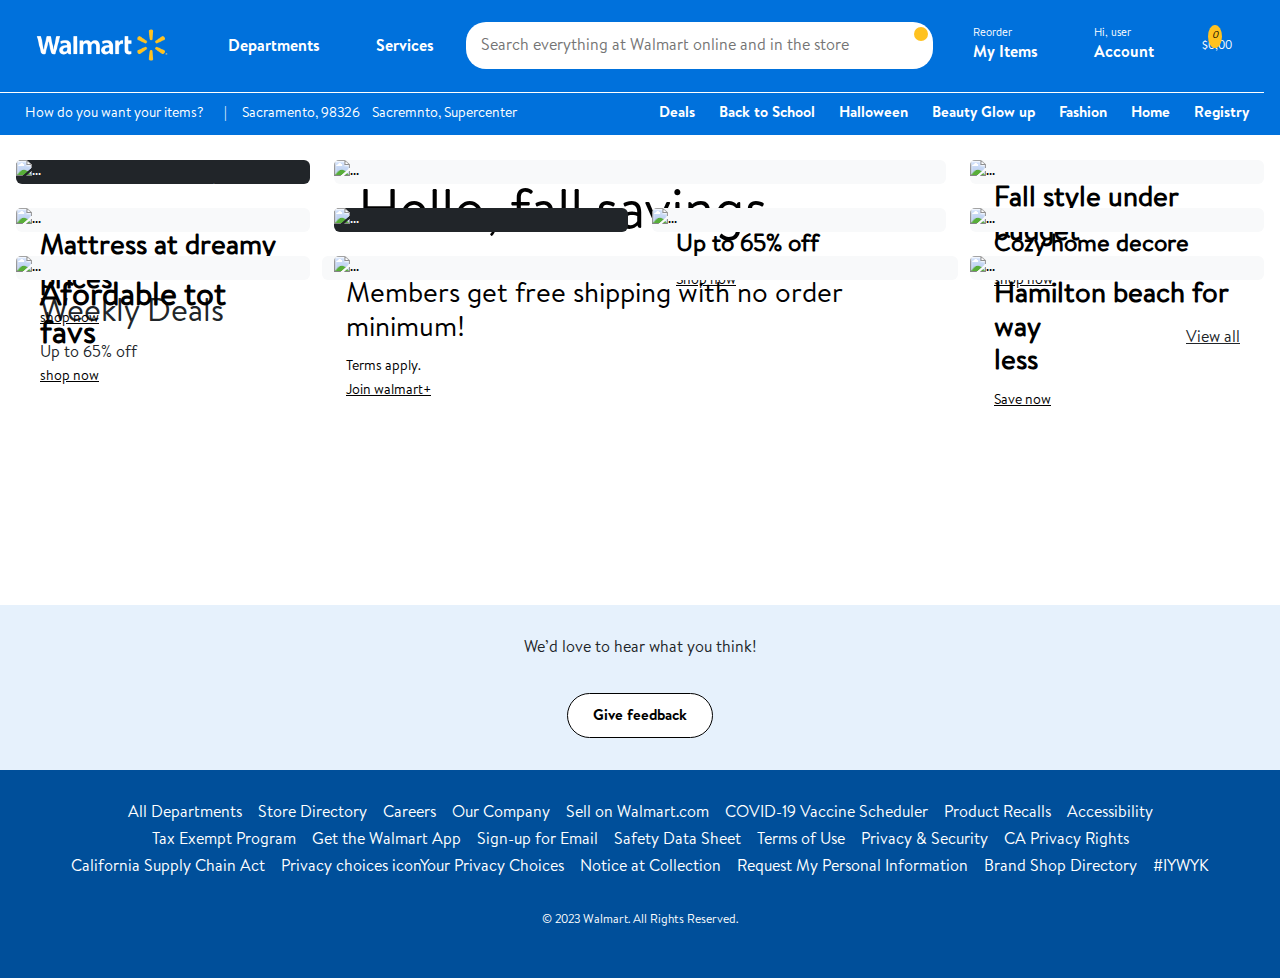
==== commit 1e419842: "halwoeen" ====
--- a/index.html
+++ b/index.html
@@ -159,7 +159,7 @@
               <a href="./grocery&Essentials.html">Grocery & Essentials</a>
             </li>
             <li id="dis4"><a href="./back.html">Back to School</a></li>
-            <li><a href="#">Halloween</a></li>
+            <li><a href="./Haloween.html">Halloween</a></li>
             <li id="dis2">
               <a href="./Top-Toys/top-toys.html">Top Toy list</a>
             </li>
--- a/styles.css
+++ b/styles.css
@@ -242,6 +242,10 @@
   margin-top: 9rem;
   max-width: 100vw;
 }
+
+a{
+    color: black;
+}
 @keyframes slide {
   0% {
     margin-left: -300px;
@@ -293,7 +297,15 @@
 }
 .item {
   position: relative;
-  width: fit-content;
+  
+}
+.item .img{
+    width: 200px;
+    height: 150px;
+}
+.item .img img{
+     max-width: 100%;
+  height: 70%;
 }
 .item p {
   margin: 0;
@@ -301,6 +313,10 @@
 .item p:nth-of-type(2) {
   font-size: 0.9rem;
   opacity: 0.6;
+  max-width: 200px;
+  overflow: hidden;
+  text-overflow: ellipsis;
+  white-space: nowrap;
 }
 .item p:first-of-type {
   font-weight: bolder;
@@ -337,18 +353,18 @@
   position: absolute;
   opacity: 0.6;
   font-size: 2rem;
-  z-index: 5;
+  z-index: 1;
   border-radius: 25px;
   box-shadow: 1px 1px 4px 0px gray;
 }
 .caro .fa-chevron-right {
   display: block;
-  right: 0;
+  right: 1rem;
 }
 
 .caro .fa-chevron-left {
   display: none;
-  left: 0;
+  left: 1rem;
 }
 
 .video {
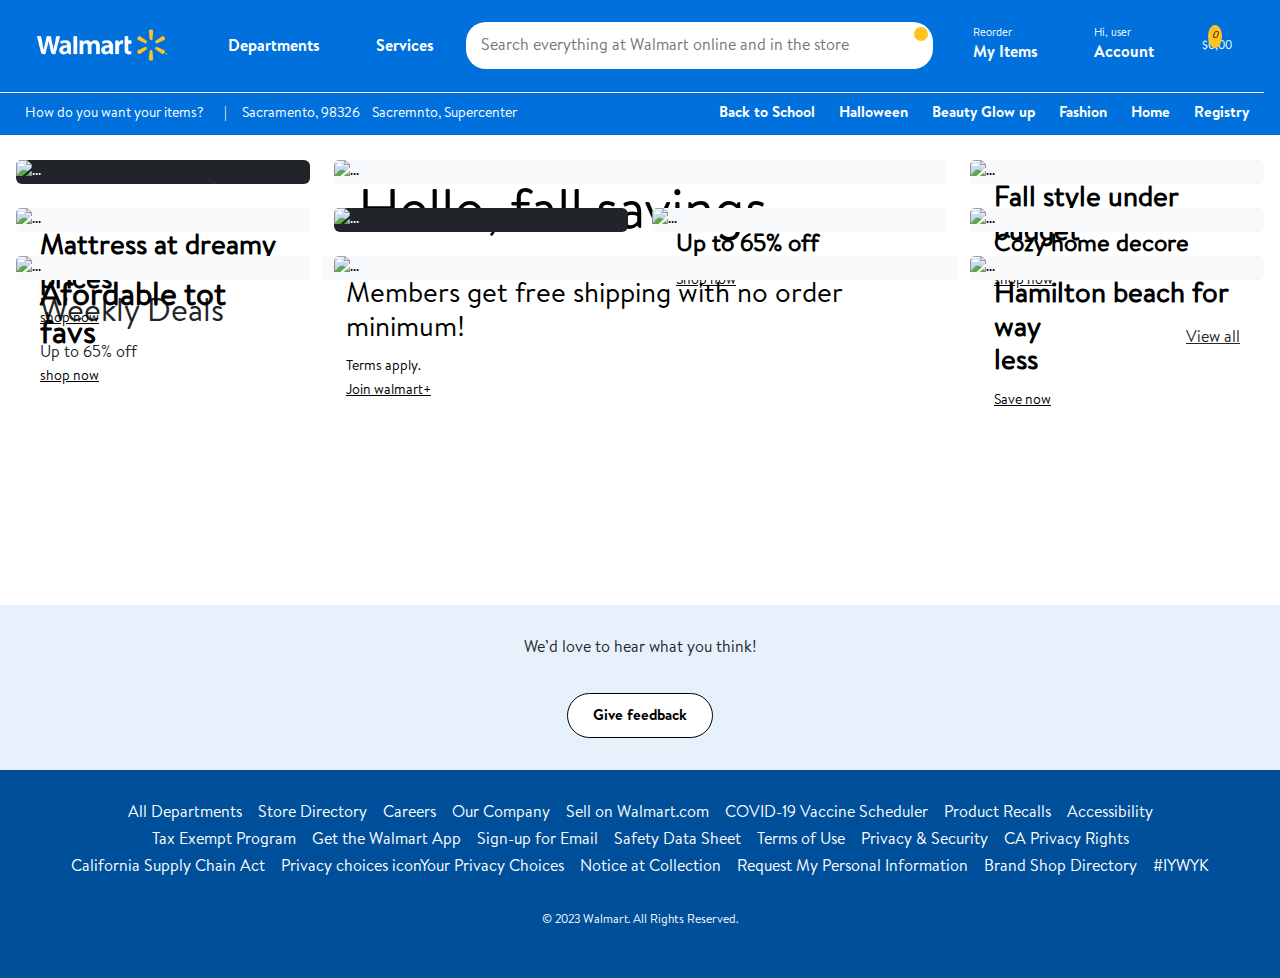
==== commit b8eb1a18: "s" ====
--- a/index.html
+++ b/index.html
@@ -154,7 +154,6 @@
         </div>
         <nav class="hide-md">
           <ul>
-            <li><a href="#">Deals</a></li>
             <li id="dis1">
               <a href="./grocery&Essentials.html">Grocery & Essentials</a>
             </li>
@@ -163,7 +162,7 @@
             <li id="dis2">
               <a href="./Top-Toys/top-toys.html">Top Toy list</a>
             </li>
-            <li id="dis3"><a href="#">Beauty Glow up</a></li>
+            <li id="dis3"><a href="./beauty/index.html">Beauty Glow up</a></li>
             <li><a href="#">Fashion</a></li>
             <li><a href="#">Home</a></li>
             <li><a href="#">Registry</a></li>
--- a/styles.css
+++ b/styles.css
@@ -49,7 +49,7 @@
   justify-content: center;
   align-items: center;
   cursor: pointer;
-  color: white;
+  color: white !important;
   gap: 0.5rem;
   min-width: max-content;
 }
@@ -146,7 +146,7 @@
 .sec-nav {
   display: flex;
   justify-content: space-between;
-  color: white;
+  color: white !important;
   padding: 10px 15px;
   align-items: center;
 }
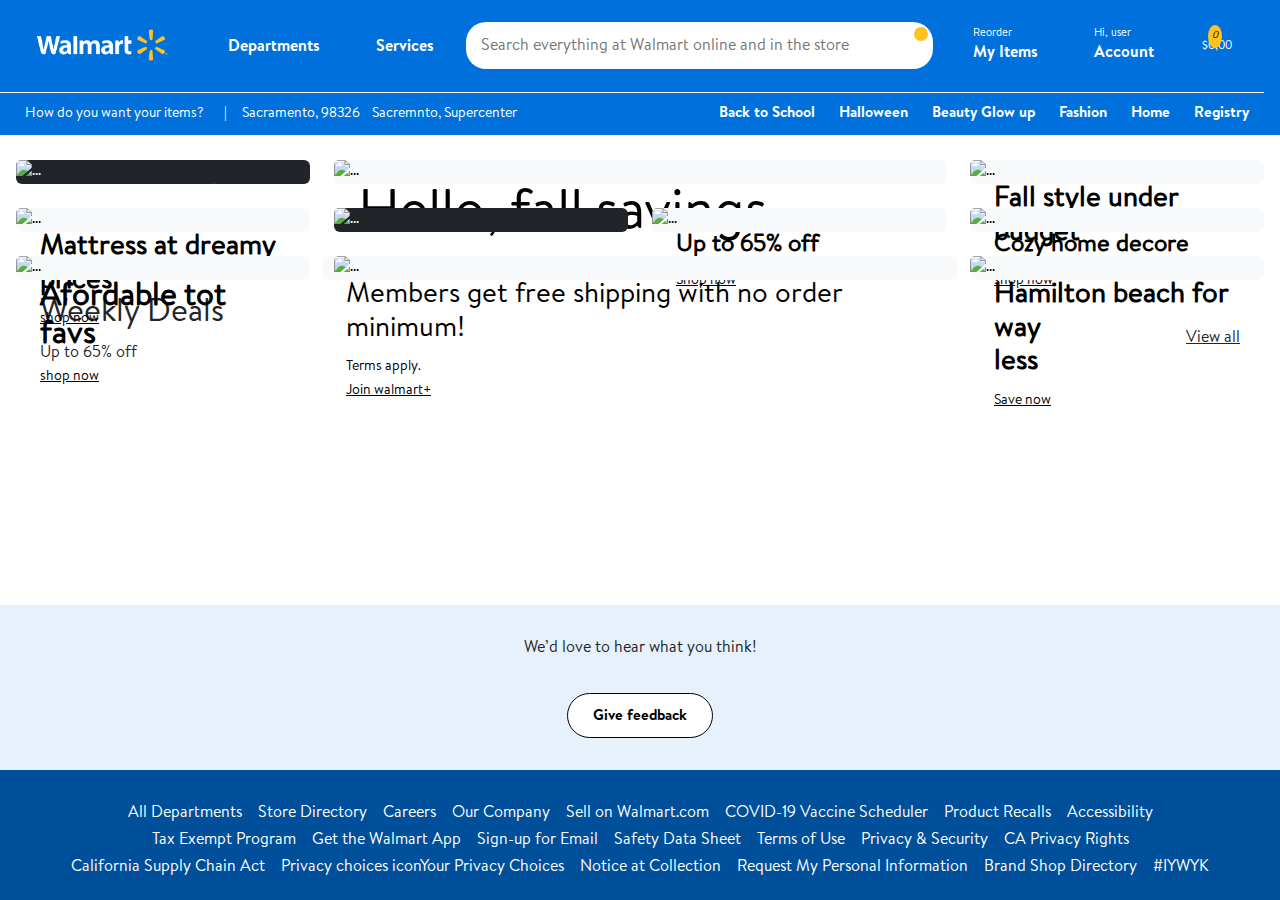
==== commit 72b454bd: "sidenav" ====
--- a/index.html
+++ b/index.html
@@ -32,7 +32,7 @@
           <i class="fa-solid fa-receipt"></i>
           <p>Purchase History</p>
         </a>
-        <a href="#" class="item" style="margin-left: -5px">
+        <a href="#" class="item" >
           <i class="fa-solid fa-file-import"></i>
           <p>My items</p>
         </a>
@@ -170,6 +170,7 @@
         </nav>
       </div>
     </header>
+    <div class="mainContainer">
     <main class="container-fluid p-3">
       <div class="row">
         <div class="col-md-3 mb-3 col-sm-12 d-flex flex-column gap-4">
@@ -395,7 +396,7 @@
     <footer>
       <div class="footer-top">
         <p>We’d love to hear what you think!</p>
-        <button>Give feedback</button>
+        <button class="btnWalmart">Give feedback</button>
       </div>
       <div class="footer-btm">
         <div class="links">
@@ -424,6 +425,9 @@
         <p>© 2023 Walmart. All Rights Reserved.</p>
       </div>
     </footer>
+    </div>
+    </body>
+    </body>
     <script>
       const sideNav = document.getElementById("sideNav");
       const backDrop = document.getElementById("backDrop");
--- a/styles.css
+++ b/styles.css
@@ -20,6 +20,14 @@
   flex-direction: column;
   justify-content: space-between;
   height: 100vh;
+  overflow: hidden;
+}
+.mainContainer{
+  overflow: scroll;
+  display: flex;
+  flex-direction: column;
+  justify-content: space-between;
+  overflow-x: hidden;
 }
 * {
   box-sizing: border-box;
@@ -186,7 +194,7 @@
   background-color: #e6f1fc;
   padding: 2rem;
 }
-.footer-top button {
+.btnWalmart {
   margin-top: 1rem;
   padding: 12px 25px 8px;
   border: 1px solid black;
@@ -228,7 +236,7 @@
   display: none;
   position: absolute;
   background-color: white;
-  height: 100vh;
+  height: 100%;
   flex-direction: column;
   gap: 1rem;
   padding: 2rem 0 2rem 1.5rem;
@@ -243,8 +251,8 @@
   max-width: 100vw;
 }
 
-a{
-    color: black;
+a {
+  color: black;
 }
 @keyframes slide {
   0% {
@@ -254,6 +262,9 @@
     margin-left: 0;
   }
 }
+.nav-side {
+  height: 100vh;
+}
 .nav-side .item {
   display: flex;
   align-items: center;
@@ -267,10 +278,12 @@
   gap: 1rem;
   overflow: scroll;
   padding-right: 1rem;
+
   overflow-x: hidden;
 }
 .nav-side .item p {
   margin-top: 5px;
+
 }
 .nav-side .nav-list {
   display: flex;
@@ -297,14 +310,13 @@
 }
 .item {
   position: relative;
-  
-}
-.item .img{
-    width: 200px;
-    height: 150px;
-}
-.item .img img{
-     max-width: 100%;
+}
+.item .img {
+  width: 200px;
+  height: 150px;
+}
+.item .img img {
+  max-width: 100%;
   height: 70%;
 }
 .item p {
